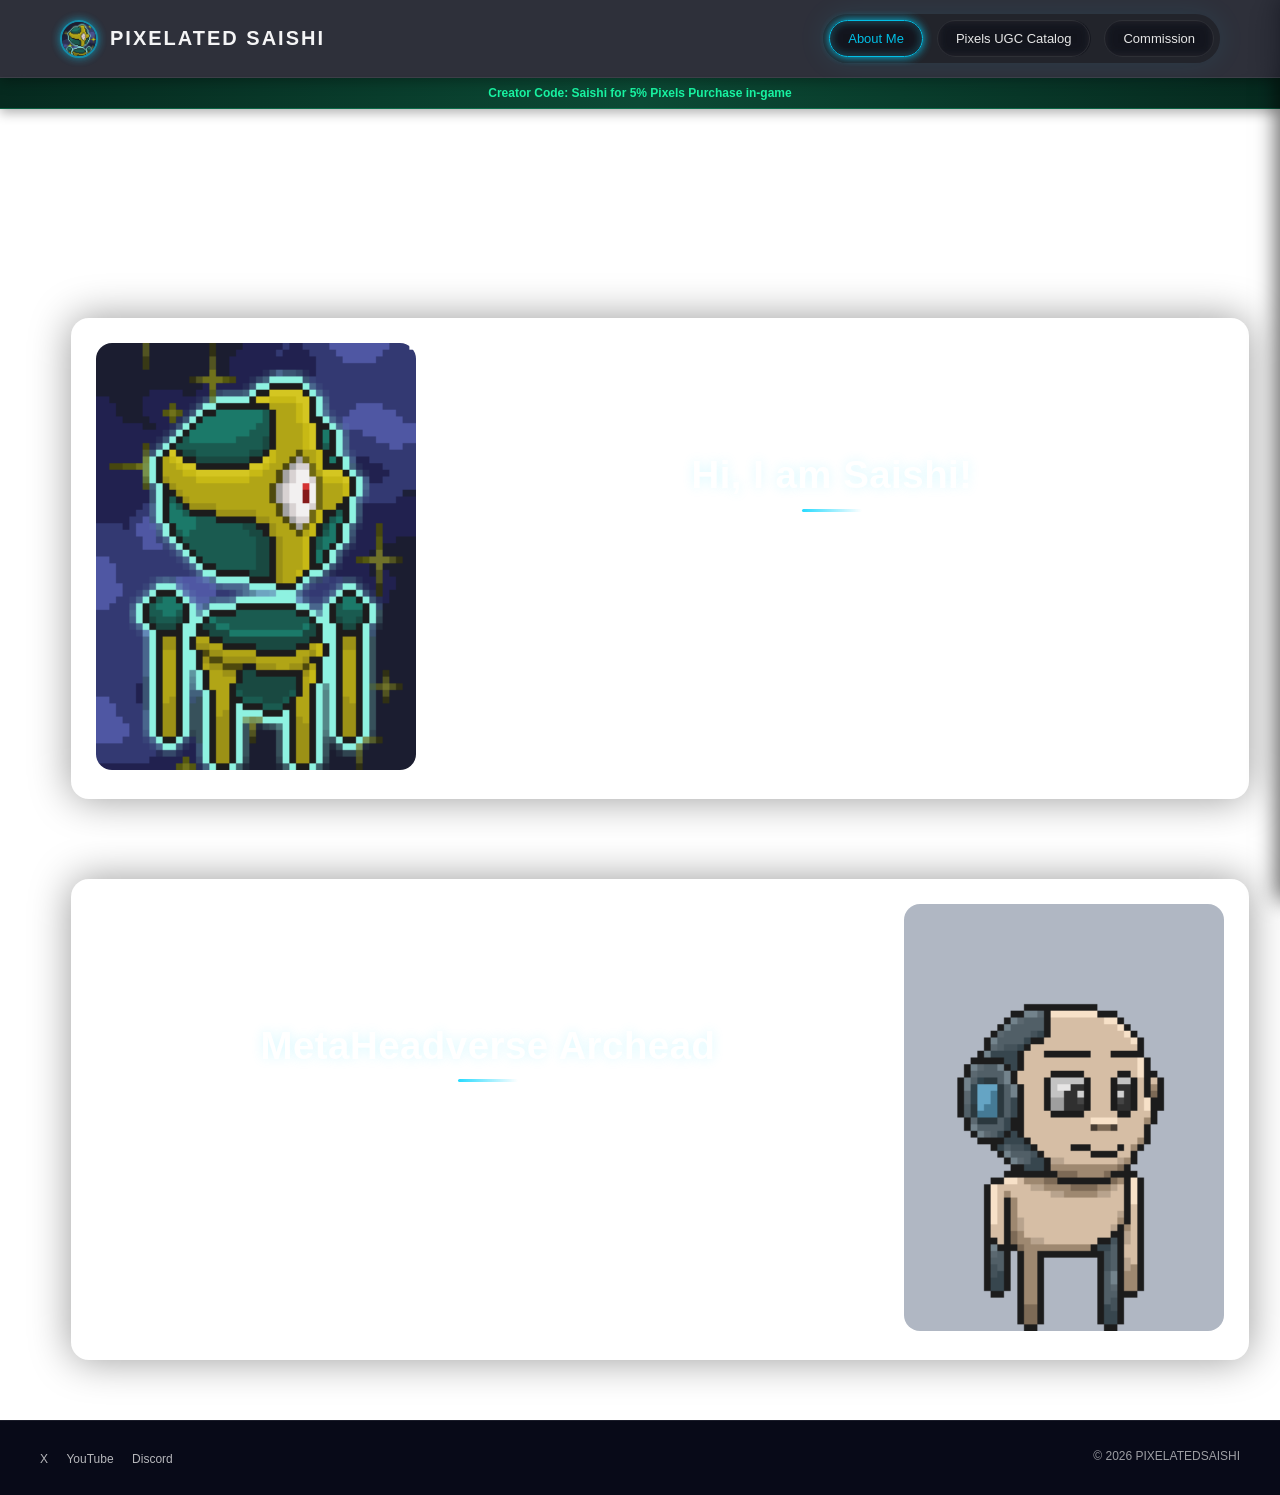
==== aboutme/index.html @ cbc561ac "Create index.html" ====
<!DOCTYPE html>
<html lang="en">
<head>
<link href="https://fonts.googleapis.com/css2?family=Silkscreen&display=swap" rel="stylesheet">
<meta charset="UTF-8">
<meta name="viewport" content="width=device-width, initial-scale=1.0">
<title>Pixelated Saishi - About Me</title>
<link rel="icon" href="/assets/me.png" type="image/png">
<link rel="stylesheet" href="/css/index.css">
</head>
<body>

<!-- SCROLL PROGRESS -->
<div id="scrollProgress"></div>

<header>
  <nav>
    <div class="logo" onclick="navigate('/aboutme/')">
      <img src="/assets/me.png" alt="Saishi" class="logo-avatar">
      <span class="logo-text">PIXELATED SAISHI</span>
    </div>

    <ul class="menu">
      <li><a href="/aboutme/" class="current">About Me</a></li>

      <li>
        <a href="/pixelsugc/">Pixels UGC Catalog</a>
        <ul class="submenu">
          <li><a href="/pixelsugc/#bundles">Bundle Pixels UGC</a></li>
          <li><a href="/pixelsugc/#pixelsugc">Pixels UGC</a></li>
          <li><a href="/pixelsugc/#walldecor">Wall Decor Pixels UGC</a></li>
          <li><a href="/pixelsugc/#metaheadverse">MetaHeadverse Pixels UGC</a></li>
          <li><a href="/pixelsugc/#bobverse">Bobverse Pixels UGC</a></li>
        </ul>
      </li>

      <li>
        <a href="/commission/">Commission</a>
        <ul class="submenu">
          <li><a href="/commission/#commissionsheet">Commission Sheet</a></li>
          <li><a href="/commission/#paymentinfo">Payment Info</a></li>
          <li><a href="/commission/#clientwork">Client Work</a></li>
          <li><a href="/commission/#terms">Terms and Condition</a></li>
        </ul>
      </li>
    </ul>

    <div class="hamburger" onclick="toggleMobile()">
      <span></span><span></span><span></span>
    </div>
  </nav>
</header>

<div class="top-ad">
  Creator Code: <strong>Saishi</strong> for 5% Pixels Purchase in-game
</div>

<!-- MOBILE OVERLAY -->
<div class="mobile-menu-overlay" id="mobileOverlay" onclick="toggleMobile()"></div>

<div class="mobile-menu" id="mobileMenu">
  <div class="mobile-close" onclick="toggleMobile()">✕</div>

  <ul>
    <li><a href="/aboutme/" class="current">About Me</a></li>

    <li class="has-submenu">
      <a onclick="toggleSubmenu(this)">
        Pixels UGC Catalog <span class="arrow">▶</span>
      </a>
      <ul class="mobile-submenu">
        <<li><a href="/pixelsugc/#bundles">Bundle Pixels UGC</a></li>
        <li><a href="/pixelsugc/#pixelsugc">Pixels UGC</a></li>
        <li><a href="/pixelsugc/#walldecor">Wall Decor Pixels UGC</a></li>
        <li><a href="/pixelsugc/#metaheadverse">MetaHeadverse Pixels UGC</a></li>
        <li><a href="/pixelsugc/#bobverse">Bobverse Pixels UGC</a></li>
        </ul>
    </li>

    <li class="has-submenu">
      <a onclick="toggleSubmenu(this)">
        Commission <span class="arrow">▶</span>
      </a>
      <ul class="mobile-submenu">
        <li><a href="/commission/#commissionsheet">Commission Sheet</a></li>
        <li><a href="/commission/#paymentinfo">Payment Info</a></li>
        <li><a href="/commission/#clientwork">Client Work</a></li>
        <li><a href="/commission/#terms">Terms and Condition</a></li>
      </ul>
    </li>
  </ul>
</div>

<main>
  <h1>About Me</h1>
  <p>Get to know the artist.</p>

  <section class="hero hero-split">
    <div class="hero-media">
      <img src="/assets/hero.gif" alt="MetaHead Universe">
    </div>

    <div class="hero-content">
      <h2>Hi, I am Saishi!</h2>
      <p>PIXEL ARTIST | CONCEPT ARTIST | CONTENT CREATOR</p>
      <p>I'm a pixel artist and gamer who enjoys creating art since 2017.</p>
      <p>I focus on worldbuilding and imaginative pixel design.</p>
    </div>
  </section>

  <section class="hero reverse">
    <div class="hero-media">
      <img src="/assets/hero-2.gif" alt="Cyborg MetaHead">
    </div>

    <div class="hero-content">
      <h2>MetaHeadverse Archead</h2>
      <p>FOUNDER OF METAHEADVERSE</p>
      <p>
        MetaHeadverse is my ongoing universe project focused on worldbuilding,
        character design, and visual storytelling.
      </p>
    </div>
  </section>
</main>

<footer>
  <div class="footer-inner">
    <div class="socials">
      <a href="https://x.com/pixelatedsaishi" target="_blank">X</a>
      <a href="https://www.youtube.com/channel/UCVIDU6N75WUCHUsvtunumxQ" target="_blank">YouTube</a>
      <a href="https://discord.gg/39CNpztjtF" target="_blank">Discord</a>
    </div>
    <div class="copyright">© 2026 PIXELATEDSAISHI</div>
  </div>
</footer>

<button id="scrollTopBtn" onclick="scrollToTop()">⇧</button>

<script src="/js/index.js"></script>
</body>
</html>
---- css/index.css ----
* { box-sizing: border-box; margin: 0; padding: 0; }
html, body { height: 100%; }
body {
  font-family: Arial, Helvetica, sans-serif;
  background: radial-gradient(circle at top, #05060b);
  color: #fff;
  display: flex;
  flex-direction: column;
  overflow-x: hidden;
}
a { color: inherit; text-decoration: none; }

/* SCROLL PROGRESS BAR */
#scrollProgress {
  position: fixed;
  top: 0;
  left: 0;
  height: 4px;
  background: linear-gradient(90deg, #00d4ff, #0077ff, #00d4ff);
  width: 0%;
  z-index: 1001;
  box-shadow: 0 0 12px #00d4ff, 0 0 24px #0077ff;
  transition: width 0.2s ease-out;
}

/* HEADER */
header {
  position: sticky;
  top: 0;
  z-index: 1000;
  background: rgba(10,12,24,0.85);
  backdrop-filter: blur(12px);
  border-bottom: 1px solid rgba(255,255,255,0.08);
  box-shadow: 0 4px 12px rgba(0,0,0,0.3);
}
nav {
  max-width: 1200px;
  margin: auto;
  padding: 14px 20px;
  display: flex;
  align-items: center;
  justify-content: space-between;
}
.logo {
  display: flex;
  align-items: center;
  gap: 12px;
  font-weight: 800;
  letter-spacing: 2px;
  font-size: 20px;
  cursor: pointer;
  opacity: 0.95;
  transition: 0.25s ease;
}

.logo:hover {
  color: #00d4ff;
  text-shadow: 0 0 10px #00d4ff;
}
.logo-avatar {
  width: 38px;
  height: 38px;
  object-fit: cover;
  border-radius: 50%;
  border: 2px solid rgba(0,212,255,0.6);
  box-shadow: 0 0 10px rgba(0,212,255,0.6);
  transition: 0.25s ease;
}

.logo:hover .logo-avatar {
  transform: scale(1.08);
  box-shadow: 0 0 16px rgba(0,212,255,0.9);
}

.hero {
  width: min(1200px, 92vw);
  margin: 40px auto;
  padding: 24px;

  display: flex;
  align-items: center;
  justify-content: space-between;
  gap: 24px;

  background: rgba(255, 255, 255, 0.02);
  border: 1px solid rgba(255, 255, 255, 0.08);
  border-radius: 18px;

  backdrop-filter: blur(10px);
  box-shadow: 0 0 40px rgba(0, 0, 0, 0.4);
}

/* image block */
.hero-media {
  flex: 0 0 320px;
}

.hero-media img {
  width: 100%;
  border-radius: 16px;
}

/* content block */
.hero-content {
  flex: 1;
}

/* 🔁 THIS flips layout */
.hero.reverse {
  flex-direction: row-reverse;
}

@media (max-width: 768px) {
  main {
    width: 100%;
    padding: 12px;
  }

  .hero {
    width: 100%;
    margin: 12px 0;
    border-radius: 16px;
    flex-direction: column;
    text-align: center;
  }
  .hero.reverse {
    flex-direction: column;
  }

  .hero-media {
    width: 100%;
    max-width: 360px;
  }
}


/* DESKTOP MENU */
.menu {
  list-style: none;
  display: flex;
  gap: 14px;
  align-items: center;
  margin-left: auto;
  padding: 6px;
  border-radius: 999px;
  background: rgba(0,0,0,0.25);
  box-shadow: 0 0 30px rgba(0,212,255,0.08);
}

.menu > li {
  position: relative;
}

/* Rounded button links */
.menu a {
  font-size: 13px;
  opacity: 0.9;
  padding: 10px 18px;
  border-radius: 999px;
  background: rgba(255,255,255,0.04);
  border: 1px solid rgba(255,255,255,0.08);
  backdrop-filter: blur(6px);
  transition: all 0.25s ease;
  cursor: pointer;
  display: inline-block;
}

/* Hover */
.menu a:hover {
  opacity: 1;
  color: #00d4ff;
  border-color: rgba(0,212,255,0.5);
  box-shadow:
    0 0 8px rgba(0,212,255,0.6),
    inset 0 0 8px rgba(0,212,255,0.2);
  transform: translateY(-2px);
}

/* Current page */
.menu a.current {
  color: #00d4ff;
  border-color: #00d4ff;
  box-shadow:
    0 0 10px #00d4ff,
    inset 0 0 10px rgba(0,212,255,0.3);
}

/* Remove underline animation from old style */
.menu a::after,
.menu a:hover::after,
.menu a.current::after {
  display: none;
}

/* SUBMENU */
.submenu {
  position: absolute;
  top: 100%;
  left: 0;
  background: linear-gradient(180deg, #171a32, #0d0f1f);
  border: 1px solid rgba(255,255,255,0.08);
  list-style: none;
  min-width: 200px;
  padding: 10px 0;
  opacity: 0;
  visibility: hidden;
  transition: opacity 0.3s ease, visibility 0.3s;
  pointer-events: none;
}
.submenu li a { display: block; padding: 10px 18px; font-size: 12px; opacity: 0.85; }
.submenu li a:hover, .submenu li a.current { background: rgba(0,212,255,0.15); color: #00d4ff; text-shadow: 0 0 8px #00d4ff; }
.menu li:hover > .submenu, .menu li:focus-within > .submenu { opacity: 1; visibility: visible; pointer-events: auto; }

/* HAMBURGER */
.hamburger { display: none; flex-direction: column; gap: 5px; cursor: pointer; transition: all 0.3s; }
.hamburger span { width: 22px; height: 2px; background: #fff; transition: all 0.3s; }
.hamburger:hover span { background: #00d4ff; }

/* MOBILE MENU */
.mobile-menu-overlay {
  position: fixed;
  inset: 0;
  background: rgba(0,0,0,0.6);
  opacity: 0;
  visibility: hidden;
  transition: opacity 0.4s ease;
  z-index: 998;
}
.mobile-menu-overlay.active { opacity: 1; visibility: visible; }

.mobile-menu {
  position: fixed;
  top: 0;
  right: 0;
  width: 60%;
  max-width: 320px;
  height: 100%;
  background: #060714;
  transform: translateX(100%);
  transition: transform 0.4s ease;
  padding: 60px 24px 24px 24px;
  z-index: 999;
  box-shadow: -4px 0 20px rgba(0,0,0,0.6);
  overflow-y: auto;
}
.mobile-menu.active { transform: translateX(0); }

.mobile-close { position: absolute; top: 16px; right: 16px; font-size: 28px; cursor: pointer; opacity: 0.8; transition: opacity 0.2s; }
.mobile-close:hover { opacity: 1; }

.mobile-menu ul { list-style: none; display: flex; flex-direction: column; gap: 16px; margin-top: 24px; }
.mobile-menu a { font-size: 18px; opacity: 0.85; display: flex; justify-content: space-between; align-items: center; padding: 12px 0; transition: all 0.3s ease; }
.mobile-menu li { cursor: pointer; position: relative; }

/* Neon divider */
.mobile-menu ul li::after {
  content: "";
  position: absolute;
  bottom: 0;
  left: 0;
  width: 0%;
  height: 2px;
  background: linear-gradient(90deg, #00d4ff, #0077ff);
  transition: width 0.6s ease;
  opacity: 0.6;
}
.mobile-menu.active ul li::after { width: 100%; }

/* Mobile submenu */
.mobile-submenu {
  list-style: none;
  padding-left: 16px;
  max-height: 0;
  overflow: hidden;
  transition: max-height 0.5s ease, opacity 0.5s ease;
  flex-direction: column;
  gap: 10px;
  opacity: 0;
}
.mobile-submenu.active { max-height: 500px; opacity: 1; }
.mobile-submenu li a:hover, .mobile-submenu li a.current { color: #00d4ff; text-shadow: 0 0 8px #00d4ff; }

/* Mobile current page glow */
.mobile-menu a.current, .mobile-submenu li a.current { color: #00d4ff; text-shadow: 0 0 8px #00d4ff, 0 0 12px #00d4ff; }

.arrow { display: inline-block; transition: transform 0.3s ease; }
.arrow.open { transform: rotate(90deg); }

/* MAIN CONTENT */
main { width: min(1200px, 92vw); margin: auto; padding: clamp(12px, 3vw, 20px);  flex: 1; text-align: center; display: flex; flex-direction: column; justify-content: center; opacity: 0; transform: translateY(20px); animation: heroFadeIn 1s forwards 0.3s; }
h1 { font-size: clamp(36px, 6vw, 64px); margin-bottom: 8px; }
p { max-width: 680px; margin: auto; opacity: 0.8; line-height: 1.7; margin-bottom: 40px; text-align: justify; }
@keyframes heroFadeIn { to { opacity: 1; transform: translateY(0); } }

.cta { display: flex; justify-content: center; gap: 16px; flex-wrap: wrap; }
.btn { padding: 14px 26px; font-size: 13px; border: 1px solid rgba(255,255,255,0.2); background: rgba(255,255,255,0.05); backdrop-filter: blur(6px); transition: all 0.3s ease; cursor: pointer; }
.btn:hover { background: #fff; color: #000; }

/* FOOTER */
footer { border-top: 1px solid rgba(255,255,255,0.08); padding: 28px 20px; background: #080a18; }
.footer-inner { max-width: 1200px; margin: auto; display: flex; justify-content: space-between; flex-wrap: wrap; gap: 14px; }
.socials a { font-size: 12px; opacity: 0.7; margin-right: 14px; }
.socials a:hover { opacity: 1; }
.copyright { font-size: 12px; opacity: 0.6; }

@media (max-width: 900px) { 
  .menu { display: none; } 
  .hamburger { display: flex; } 
  main {
    width: 92vw;
    padding: 16px;
  }
}
@media (max-width: 1024px) {
  .hero {
    flex-direction: column;
    padding: 40px 20px;
    gap: 24px;
  }

  .hero-left-image {
    width: 100%;
    min-height: 260px;
  }
}
.top-ad {
  position: sticky;
  top: 60px; /* adjust depending on your topbar height */

  width: 100%;
  z-index: 999;

  padding: 8px 12px;
  text-align: center;

  font-size: 12px;
  font-weight: 700;

  background: linear-gradient(90deg, #062a1f, #0b4a35, #062a1f);
  border-bottom: 1px solid rgba(25,245,163,0.25);

  color: #19f5a3;

  box-shadow: 0 4px 12px rgba(0,0,0,0.3);
}
.top-ad {
  animation: adGlow 3s ease-in-out infinite alternate;
}

@keyframes adGlow {
  from { box-shadow: 0 0 8px rgba(25,245,163,0.1); }
  to { box-shadow: 0 0 18px rgba(25,245,163,0.3); }
}
/* HERO TYPOGRAPHY SYSTEM */
.hero-content h2 {
  font-size: clamp(26px, 3vw, 40px);
  font-weight: 800;
  letter-spacing: 0.5px;
  line-height: 1.2;

  color: #ffffff;

  /* subtle glow for identity */
  text-shadow: 0 0 12px rgba(0, 212, 255, 0.15);

  margin-bottom: 12px;
}

.hero-content p {
  font-size: 15px;
  line-height: 1.8;
  color: rgba(255, 255, 255, 0.78);

  margin-bottom: 14px;

  /* improves readability on dark backgrounds */
  max-width: 65ch;
}

/* optional emphasis styling inside paragraphs */
.hero-content p strong {
  color: #00d4ff;
  font-weight: 600;
}

/* optional subtle “intro feel” spacing */
.hero-content {
  display: flex;
  flex-direction: column;
  gap: 6px;
}
.hero-content h2::after {
  content: "";
  display: block;

  width: 60px;
  height: 3px;

  margin: 10px 0 0;   /* reset first */
  margin-left: auto;
  margin-right: auto;

  background: linear-gradient(90deg, #00d4ff, transparent);
  border-radius: 999px;

  opacity: 0.85;
}
#scrollTopBtn {
  position: fixed;
  bottom: 22px;
  right: 22px;
  width: 48px;
  height: 48px;
  border-radius: 14px;
  background: rgba(10, 12, 24, 0.75);
  border: 1px solid rgba(0, 212, 255, 0.25);
  color: #00d4ff;
  font-size: 16px;
  font-weight: 700;
  cursor: pointer;
  display: flex;
  align-items: center;
  justify-content: center;
  backdrop-filter: blur(14px);
  box-shadow: 0 8px 24px rgba(0, 0, 0, 0.45), 0 0 0 1px rgba(0, 212, 255, 0.08), inset 0 0 12px rgba(0, 212, 255, 0.05);
  opacity: 0;
  transform: translateY(16px) scale(0.95);
  pointer-events: none;
  transition: opacity 0.25s ease, transform 0.25s ease, box-shadow 0.25s ease, border-color 0.25s ease;
}
#scrollTopBtn.show { opacity: 1; transform: translateY(0) scale(1); pointer-events: auto; }
#scrollTopBtn:hover { border-color: rgba(0, 212, 255, 0.6); box-shadow: 0 10px 28px rgba(0, 0, 0, 0.55), 0 0 18px rgba(0, 212, 255, 0.25), inset 0 0 14px rgba(0, 212, 255, 0.08); transform: translateY(-2px) scale(1.02); }
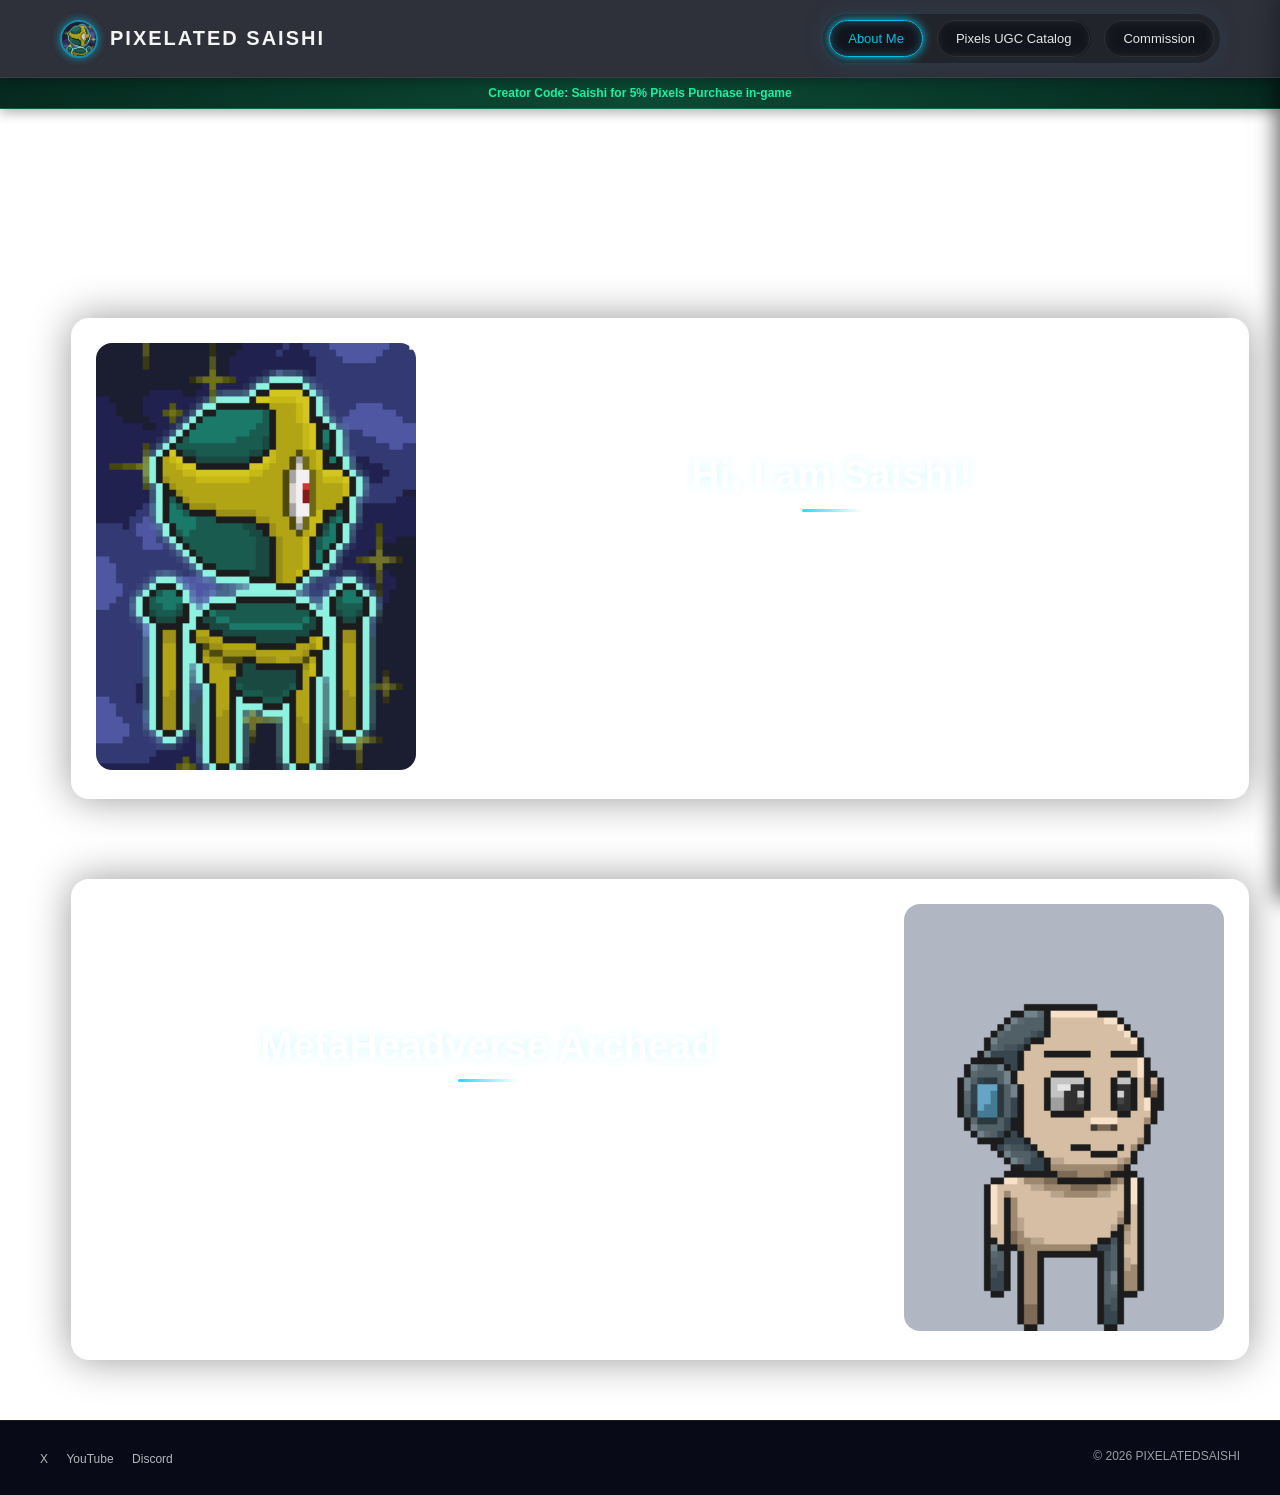
==== commit 1bc47b8b: "Update index.html" ====
--- a/aboutme/index.html
+++ b/aboutme/index.html
@@ -15,7 +15,7 @@
 
 <header>
   <nav>
-    <div class="logo" onclick="navigate('/aboutme/')">
+    <div class="logo" onclick="window.location.href='/'">
       <img src="/assets/me.png" alt="Saishi" class="logo-avatar">
       <span class="logo-text">PIXELATED SAISHI</span>
     </div>
@@ -137,6 +137,6 @@
 
 <button id="scrollTopBtn" onclick="scrollToTop()">⇧</button>
 
-<script src="/js/index.js"></script>
+<script src="/js/aboutme.js"></script>
 </body>
 </html>
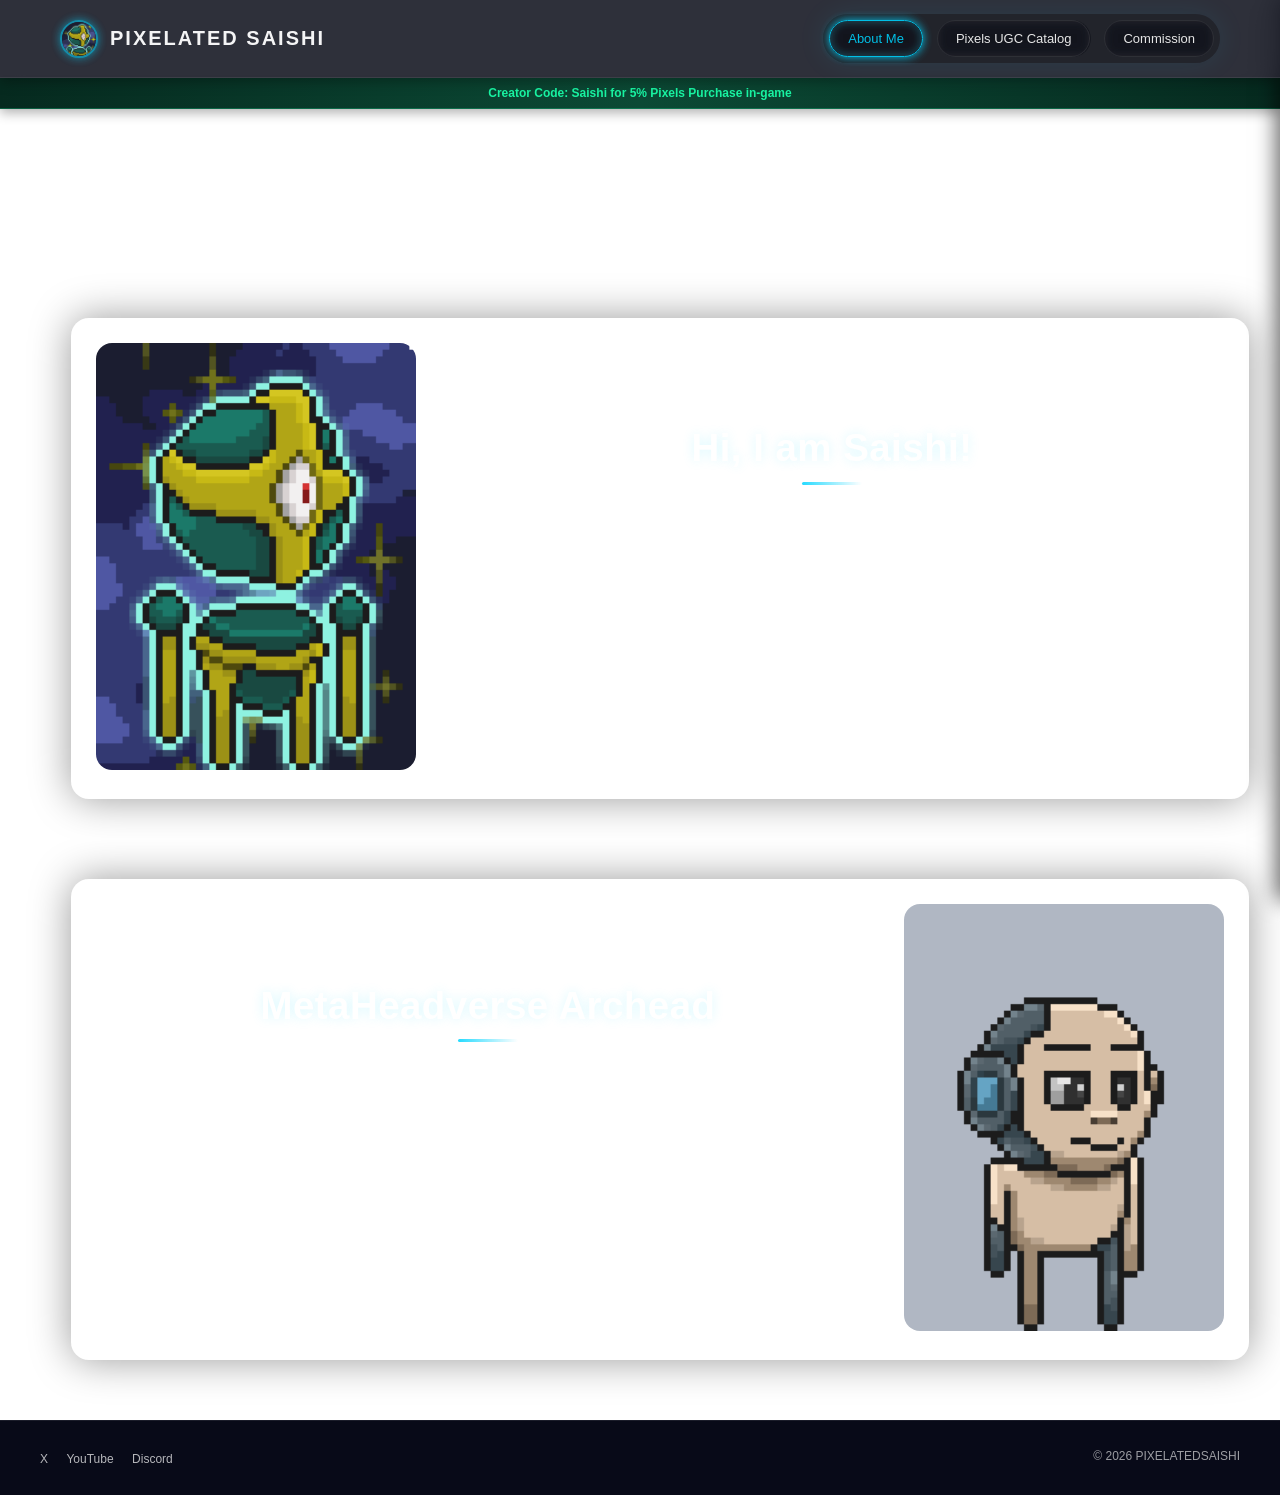
==== commit ae1c8ba3: "Update index.html" ====
--- a/aboutme/index.html
+++ b/aboutme/index.html
@@ -103,8 +103,9 @@
     <div class="hero-content">
       <h2>Hi, I am Saishi!</h2>
       <p>PIXEL ARTIST | CONCEPT ARTIST | CONTENT CREATOR</p>
-      <p>I'm a pixel artist and gamer who enjoys creating art since 2017.</p>
-      <p>I focus on worldbuilding and imaginative pixel design.</p>
+      <p>I'm a pixel artist and gamer who enjoys creating art. I've been part of the creative industry since 2017,
+        working on original ideas and imaginative designs.</p>
+      <p>My work is inspired by games and world-building, and I enjoy turning ideas into detailed pixel art.</p>
     </div>
   </section>
 
@@ -117,8 +118,10 @@
       <h2>MetaHeadverse Archead</h2>
       <p>FOUNDER OF METAHEADVERSE</p>
       <p>
-        MetaHeadverse is my ongoing universe project focused on worldbuilding,
-        character design, and visual storytelling.
+        MetaHeadverse is my ongoing alternate universe project that I founded and started building last year, 
+        and it is still actively expanding. It serves as a creative space where I explore worldbuilding, 
+        character design, and visual storytelling in a connected system. This project pushes me to refine my style, 
+        test concepts, and build a consistent universe that grows with every addition.
       </p>
     </div>
   </section>
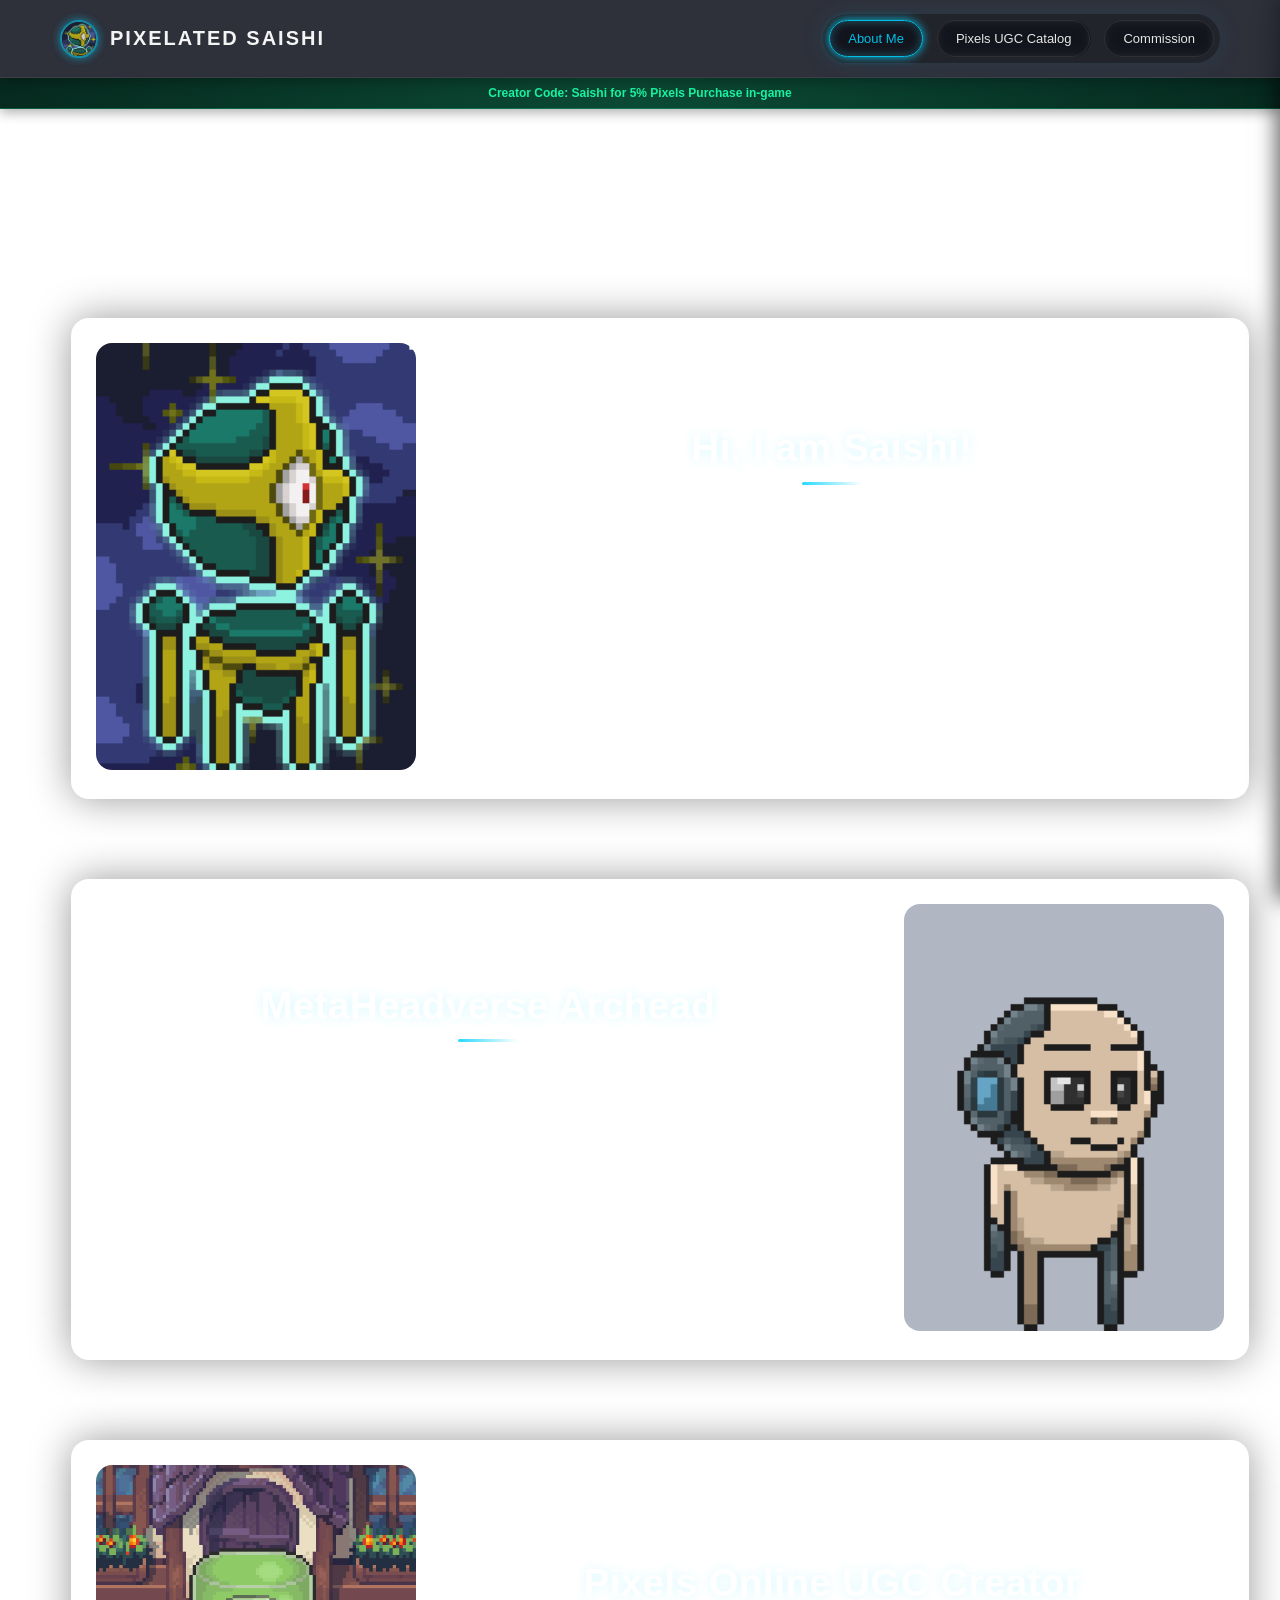
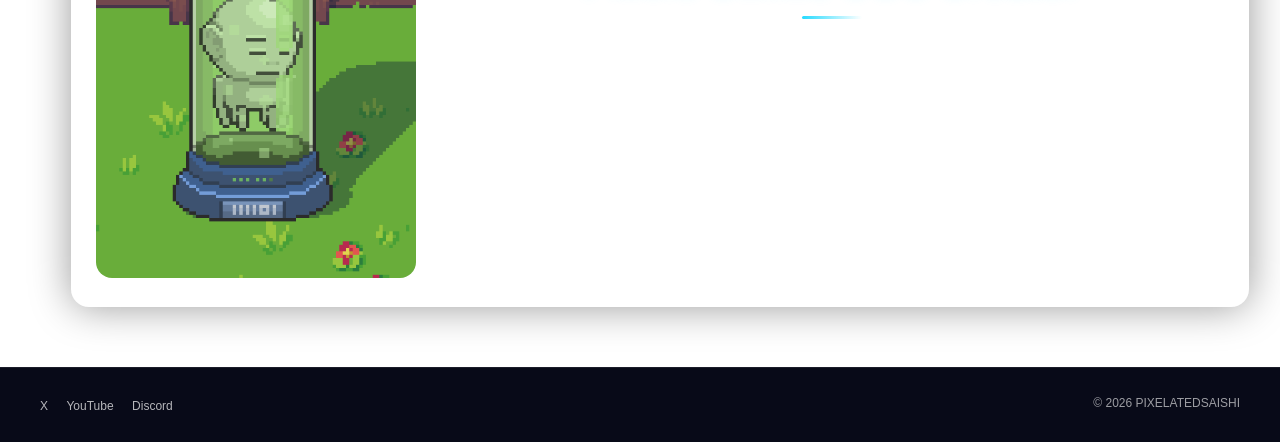
==== commit da172b94: "Update index.html" ====
--- a/aboutme/index.html
+++ b/aboutme/index.html
@@ -125,6 +125,22 @@
       </p>
     </div>
   </section>
+
+  <section class="hero hero-split">
+    <div class="hero-media">
+      <img src="/assets/hero-3.gif" alt="MetaHead Universe">
+    </div>
+
+    <div class="hero-content">
+      <h2>Pixels Online UGC Creator</h2>
+      
+      <p>It has been six months since I began creating UGC, and what started as a hobby has grown into a meaningful 
+        creative pursuit. As of April 2026, I have achieved 56 approved UGC pieces. Showcasing my artistic skills within 
+        one of the largest Web3 games has become one of my greatest passions, motivating me to continue building, experimenting, 
+        and expanding my creative universe.
+      </p>
+    </div>
+  </section>
 </main>
 
 <footer>
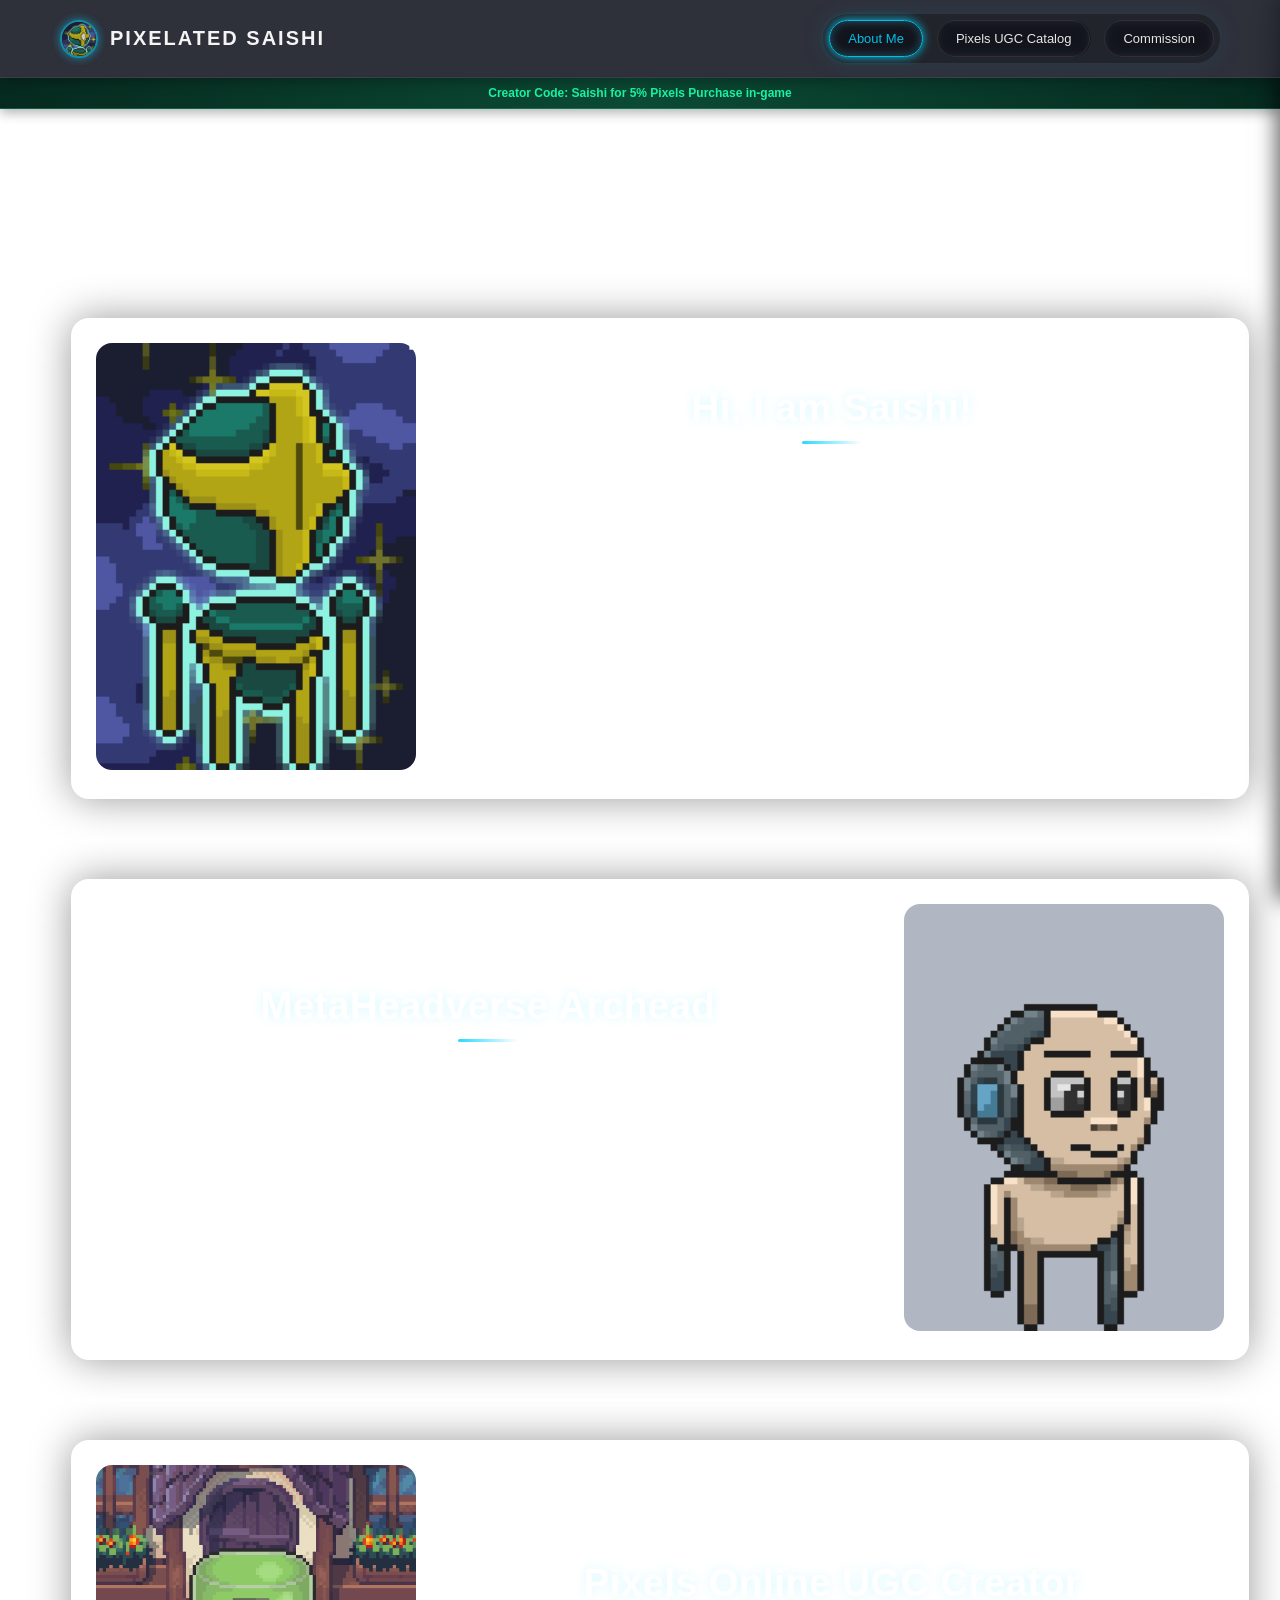
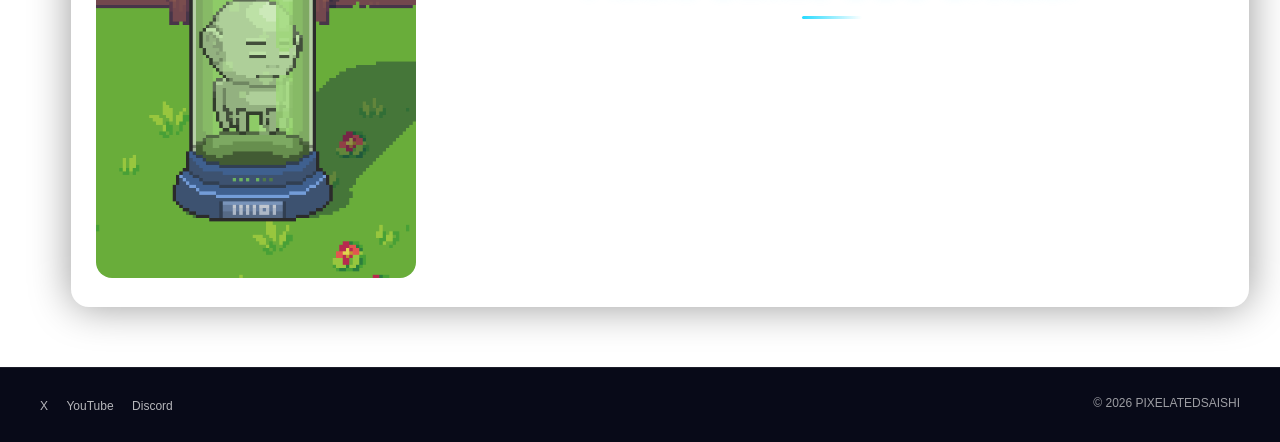
==== commit 50c91e78: "Update index.html" ====
--- a/aboutme/index.html
+++ b/aboutme/index.html
@@ -105,7 +105,10 @@
       <p>PIXEL ARTIST | CONCEPT ARTIST | CONTENT CREATOR</p>
       <p>I'm a pixel artist and gamer who enjoys creating art. I've been part of the creative industry since 2017,
         working on original ideas and imaginative designs.</p>
-      <p>My work is inspired by games and world-building, and I enjoy turning ideas into detailed pixel art.</p>
+      <p>My work is inspired by games and world-building, where I transform ideas into detailed pixel art. I 
+        particularly enjoy designing fictional characters and creatures, with a strong preference for creating large-scale, 
+        imposing designs. I continuously explore different art styles to expand my creative range and refine my visual 
+        storytelling.</p>
     </div>
   </section>
 
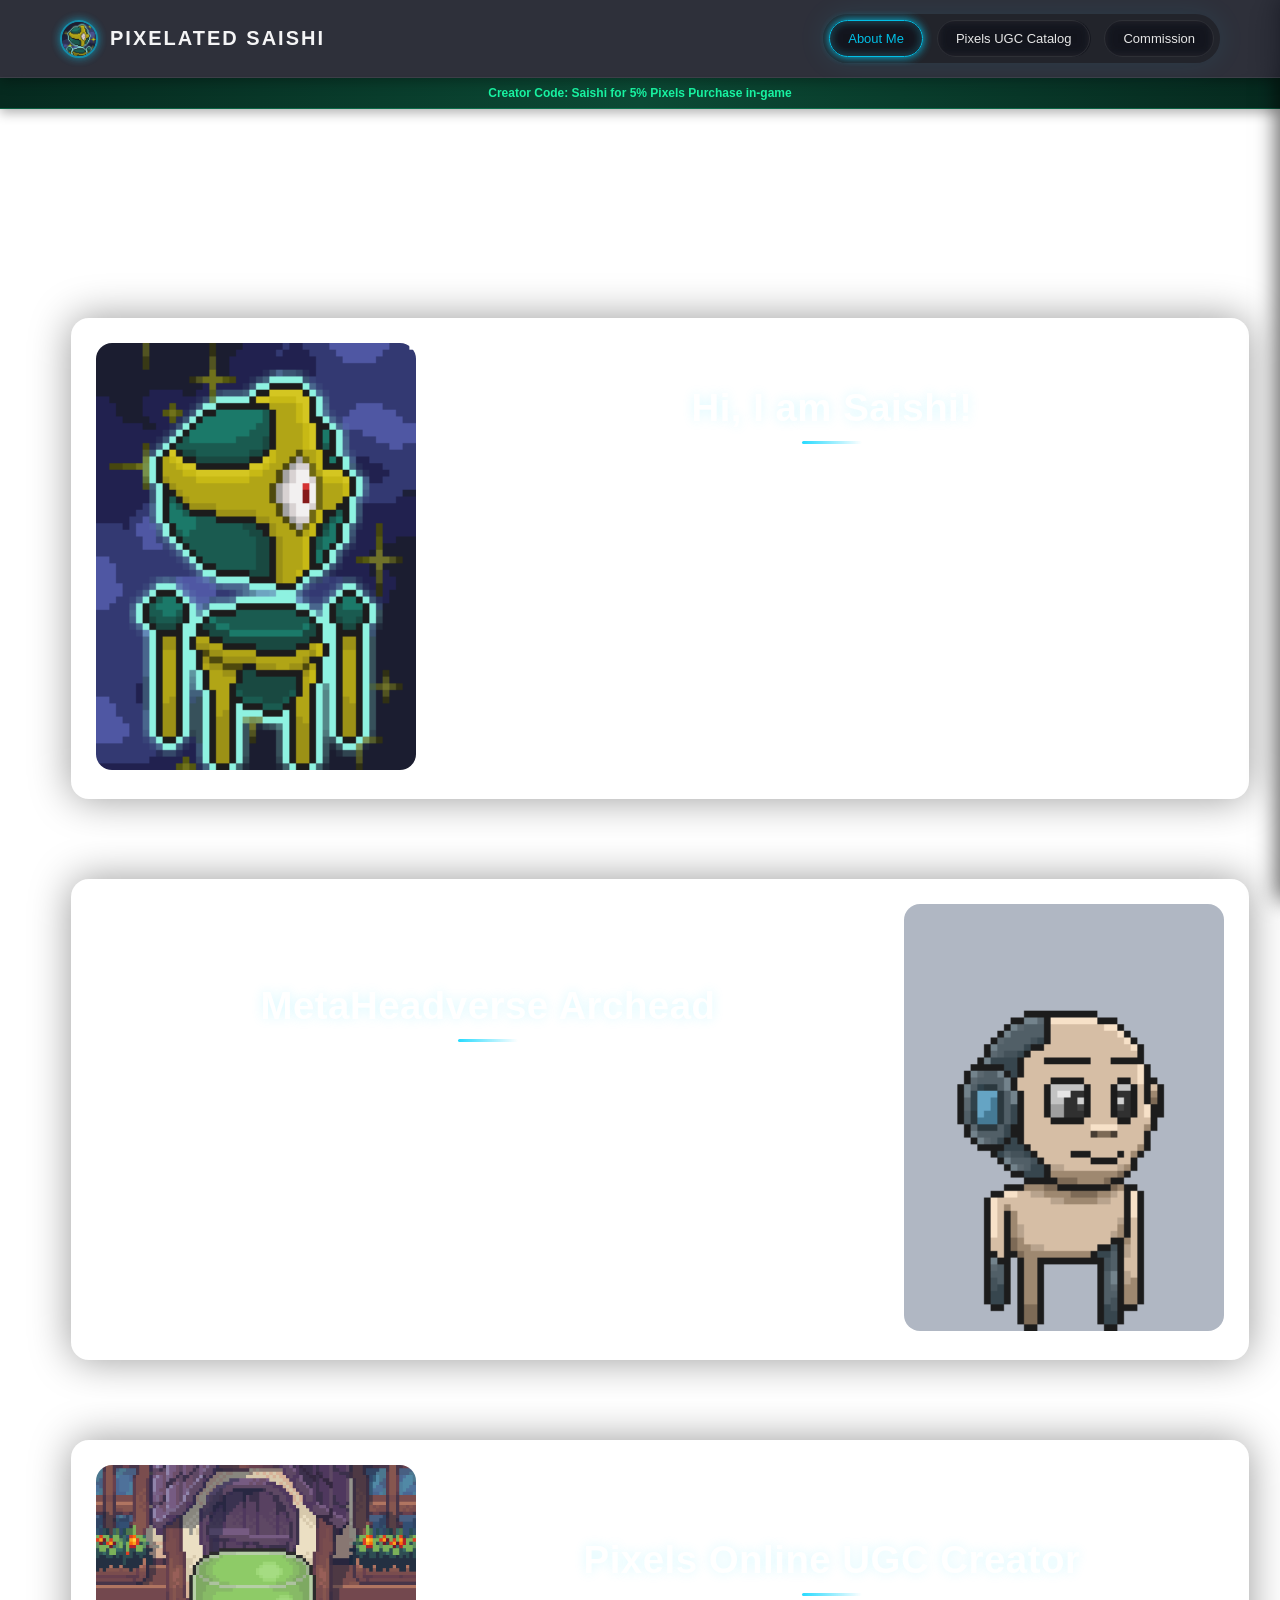
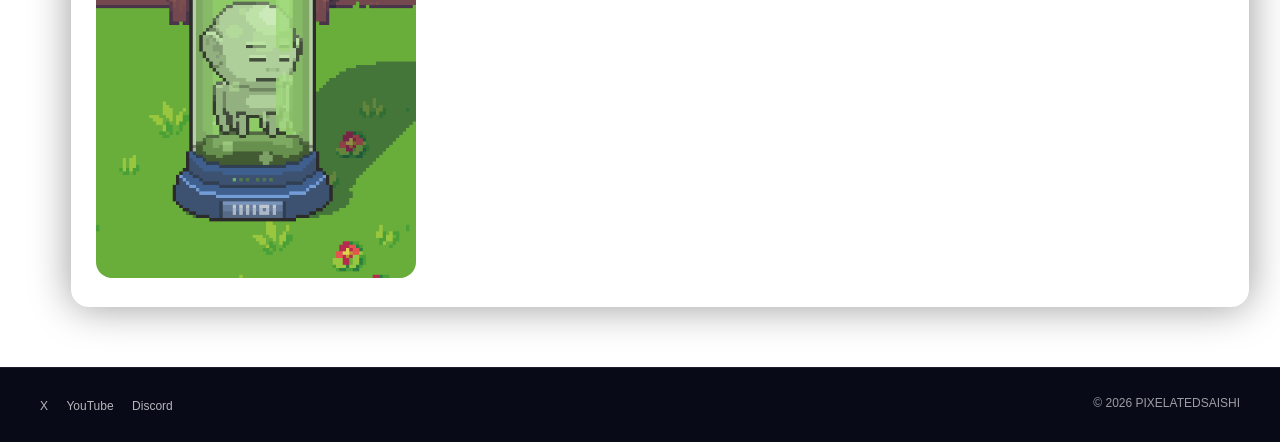
==== commit 264e1cf9: "Update index.html" ====
--- a/aboutme/index.html
+++ b/aboutme/index.html
@@ -136,6 +136,7 @@
 
     <div class="hero-content">
       <h2>Pixels Online UGC Creator</h2>
+      <p>PIXELS UGC ENTHUSIAST</p>
       
       <p>It has been six months since I began creating UGC, and what started as a hobby has grown into a meaningful 
         creative pursuit. As of April 2026, I have achieved 56 approved UGC pieces. Showcasing my artistic skills within 
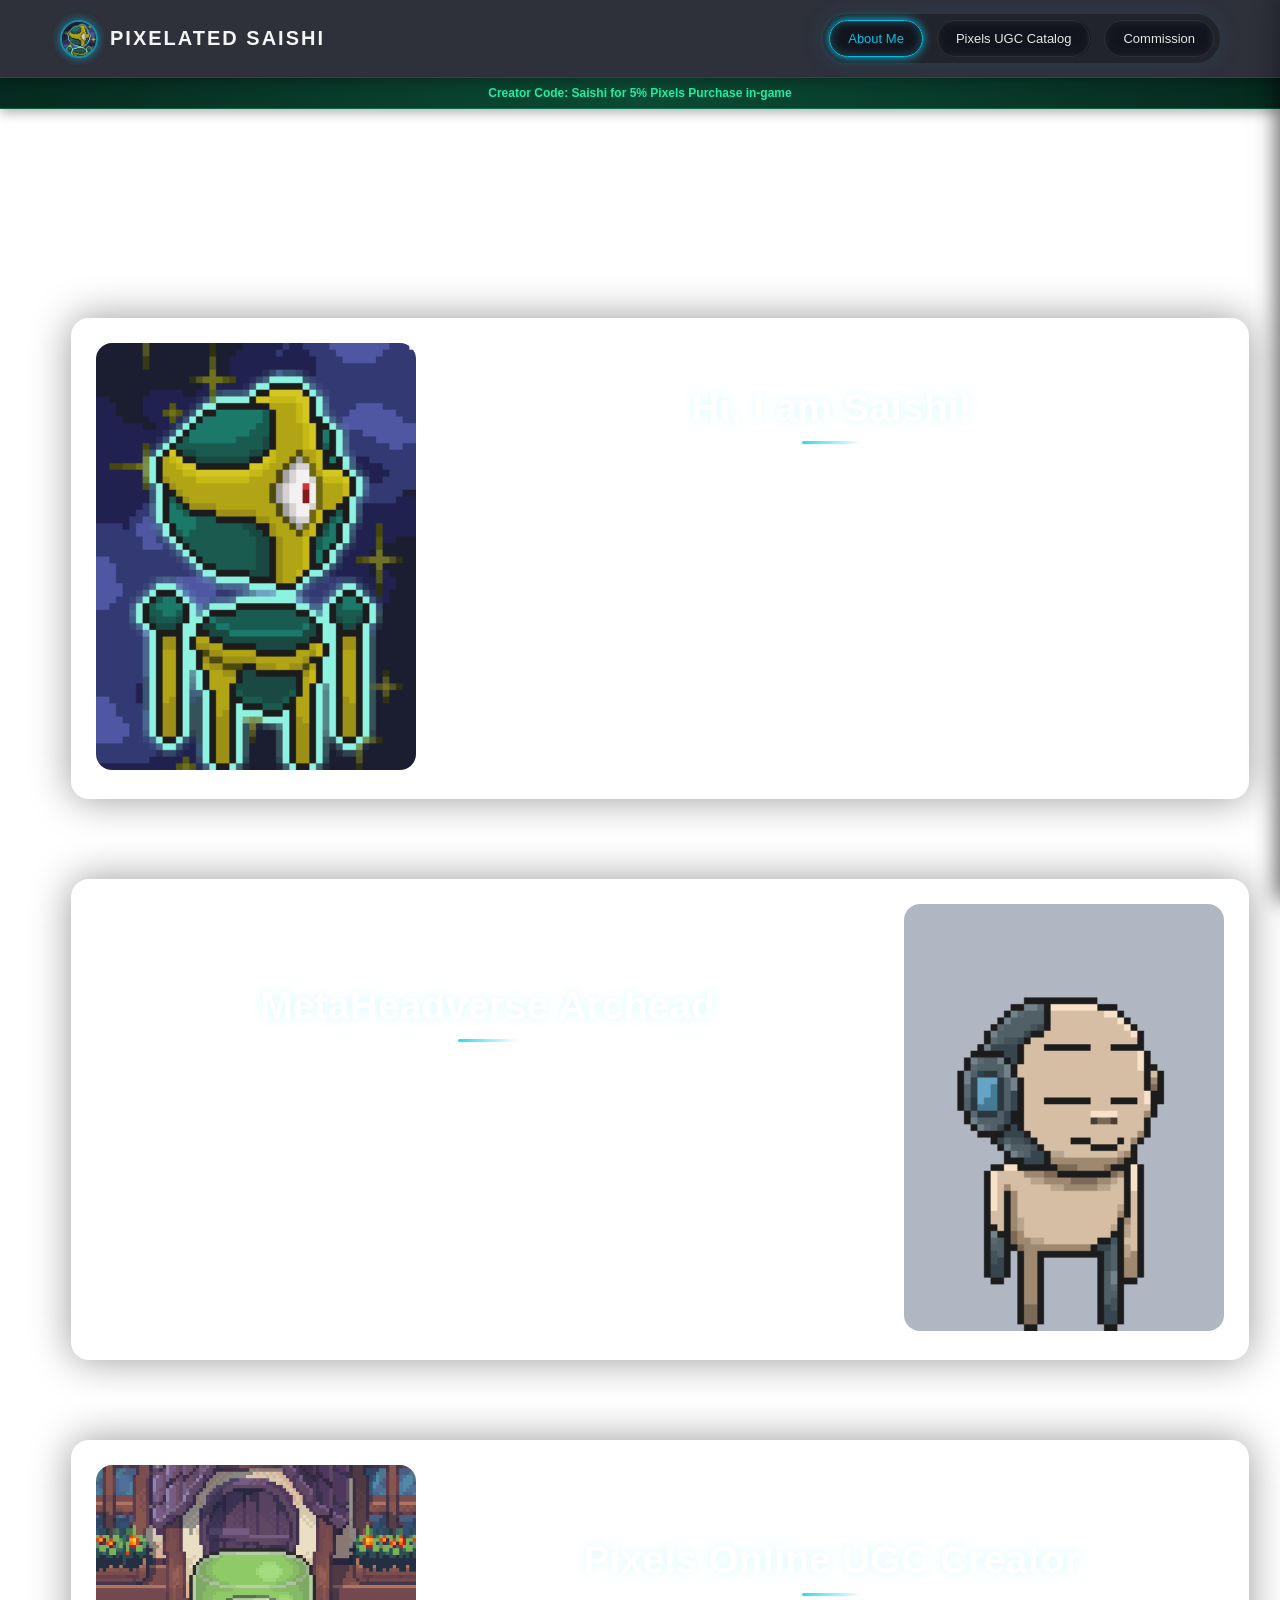
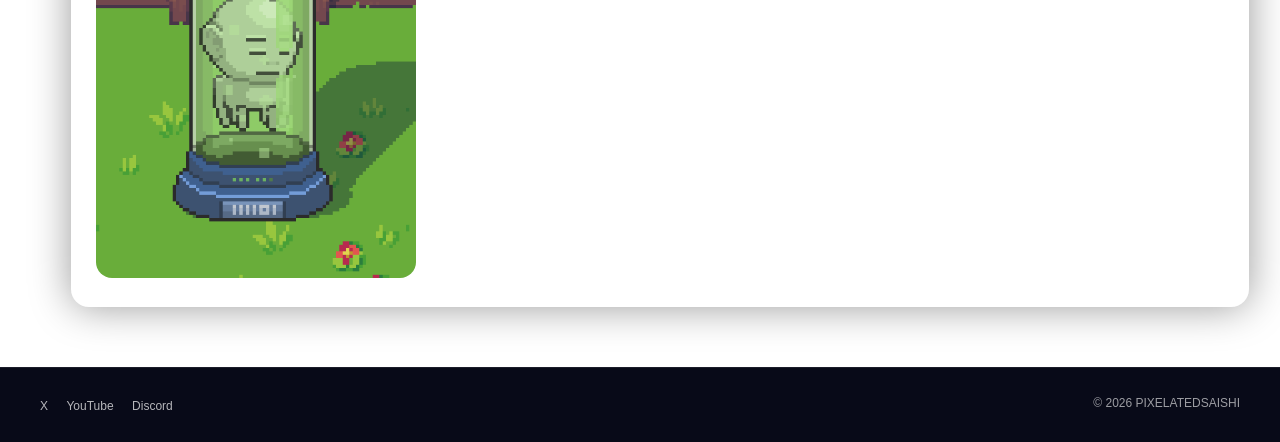
==== commit 04f00dfd: "Update index.html" ====
--- a/aboutme/index.html
+++ b/aboutme/index.html
@@ -26,11 +26,11 @@
       <li>
         <a href="/pixelsugc/">Pixels UGC Catalog</a>
         <ul class="submenu">
-          <li><a href="/pixelsugc/#bundles">Bundle Pixels UGC</a></li>
           <li><a href="/pixelsugc/#pixelsugc">Pixels UGC</a></li>
           <li><a href="/pixelsugc/#walldecor">Wall Decor Pixels UGC</a></li>
           <li><a href="/pixelsugc/#metaheadverse">MetaHeadverse Pixels UGC</a></li>
           <li><a href="/pixelsugc/#bobverse">Bobverse Pixels UGC</a></li>
+          <li><a href="/pixelsugc/#bundles">Bundle Pixels UGC</a></li>
         </ul>
       </li>
 
@@ -69,11 +69,11 @@
         Pixels UGC Catalog <span class="arrow">▶</span>
       </a>
       <ul class="mobile-submenu">
-        <<li><a href="/pixelsugc/#bundles">Bundle Pixels UGC</a></li>
         <li><a href="/pixelsugc/#pixelsugc">Pixels UGC</a></li>
         <li><a href="/pixelsugc/#walldecor">Wall Decor Pixels UGC</a></li>
         <li><a href="/pixelsugc/#metaheadverse">MetaHeadverse Pixels UGC</a></li>
         <li><a href="/pixelsugc/#bobverse">Bobverse Pixels UGC</a></li>
+        <<li><a href="/pixelsugc/#bundles">Bundle Pixels UGC</a></li>
         </ul>
     </li>
 
